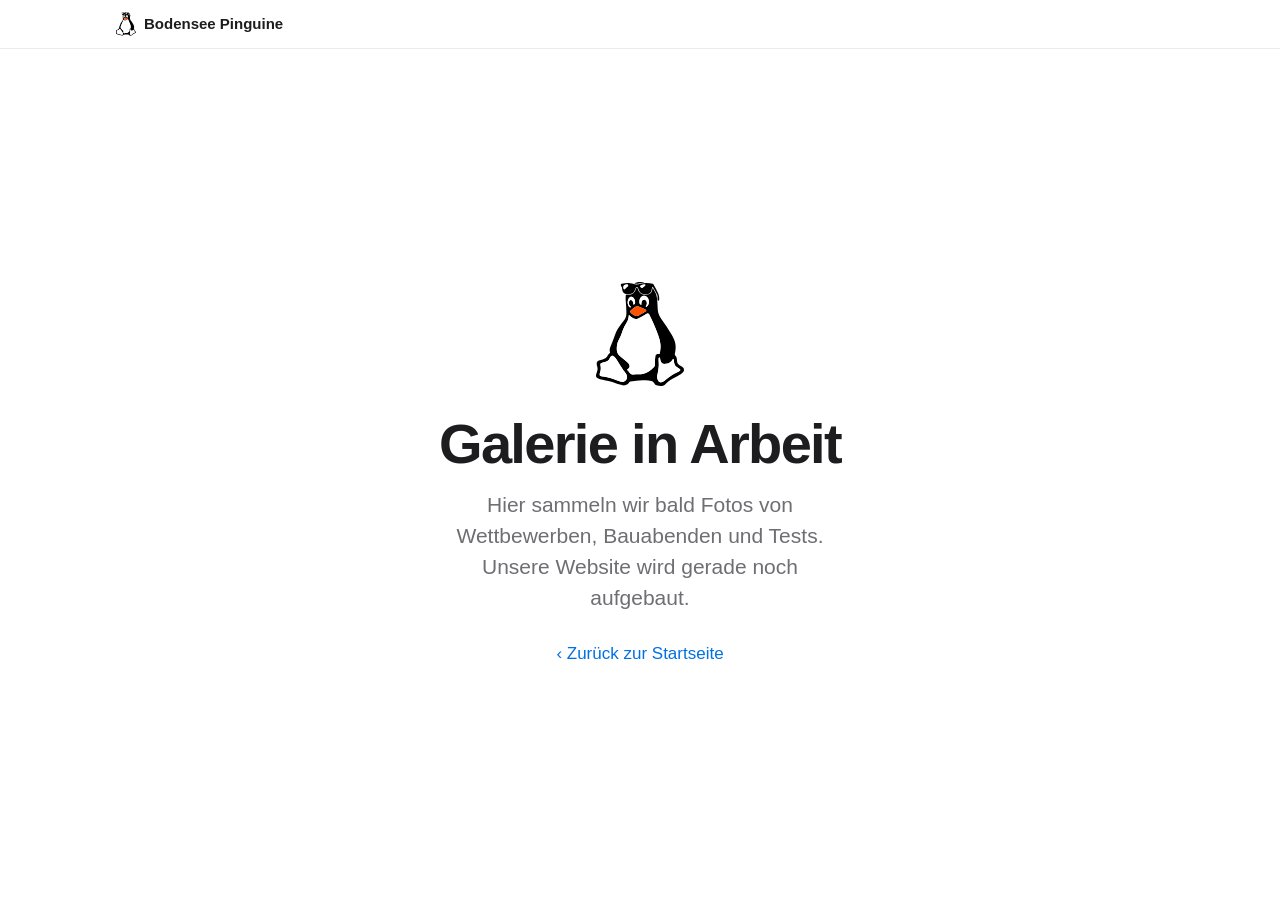
==== galerie/index.html @ 19a28c28 "Hover am Teamfoto mit Link zur Galerie, Galerie-Platzhalter, Links zur AG und zu RoboCup Junior Co-A" ====
<!DOCTYPE html>
<html lang="de">
<head>
<meta charset="utf-8">
<meta name="viewport" content="width=device-width, initial-scale=1, viewport-fit=cover">
<title>Galerie | Bodensee Pinguine</title>
<meta name="description" content="Die Fotogalerie der Bodensee Pinguine ist noch in Arbeit.">
<link rel="icon" href="/favicon.png" type="image/png">
<style>
:root {
  --bg: #ffffff; --tint: #f5f5f7; --ink: #1d1d1f; --muted: #6e6e73; --line: #d2d2d7; --accent: #0071e3;
  --font: -apple-system, BlinkMacSystemFont, "SF Pro Display", "SF Pro Text", "Helvetica Neue", Helvetica, Arial, sans-serif;
  color-scheme: light;
}
* { box-sizing: border-box; }
html, body { height: 100%; }
body { margin: 0; background: var(--bg); color: var(--ink); font-family: var(--font); font-size: 17px; line-height: 1.47; -webkit-font-smoothing: antialiased; display: flex; flex-direction: column; }
a { color: var(--accent); text-decoration: none; }
a:hover { text-decoration: underline; }
:focus-visible { outline: 2px solid var(--accent); outline-offset: 3px; border-radius: 6px; }
.wrap { max-width: 1080px; width: 100%; margin: 0 auto; padding-left: max(16px, env(safe-area-inset-left, 0px)); padding-right: max(16px, env(safe-area-inset-right, 0px)); }
nav { border-bottom: 1px solid rgba(0,0,0,0.08); padding-top: env(safe-area-inset-top, 0px); }
nav .wrap { display: flex; align-items: center; height: 48px; }
.brand { display: inline-flex; align-items: center; gap: 8px; font-weight: 600; font-size: 15px; color: var(--ink); }
.brand:hover { text-decoration: none; }
.brand img { width: 20px; height: 24px; display: block; }
main { flex: 1; display: grid; place-items: center; padding-block: 64px; text-align: center; }
.logo { width: 88px; height: auto; margin: 0 auto 28px; display: block; }
h1 { margin: 0; font-size: clamp(36px, 6vw, 56px); font-weight: 700; letter-spacing: -0.03em; line-height: 1.08; text-wrap: balance; }
p { margin: 16px auto 0; max-width: 34ch; color: var(--muted); font-size: clamp(18px, 2.2vw, 21px); }
.back { display: inline-block; margin-top: 28px; font-size: 17px; }
</style>
</head>
<body>
<nav><div class="wrap"><a class="brand" href="/"><img src="/bilder/logo.svg" alt="" width="20" height="24">Bodensee Pinguine</a></div></nav>
<main>
  <div class="wrap">
    <img class="logo" src="/bilder/logo.svg" alt="" width="88" height="103">
    <h1>Galerie in Arbeit</h1>
    <p>Hier sammeln wir bald Fotos von Wettbewerben, Bauabenden und Tests. Unsere Website wird gerade noch aufgebaut.</p>
    <a class="back" href="/">‹ Zurück zur Startseite</a>
  </div>
</main>
</body>
</html>
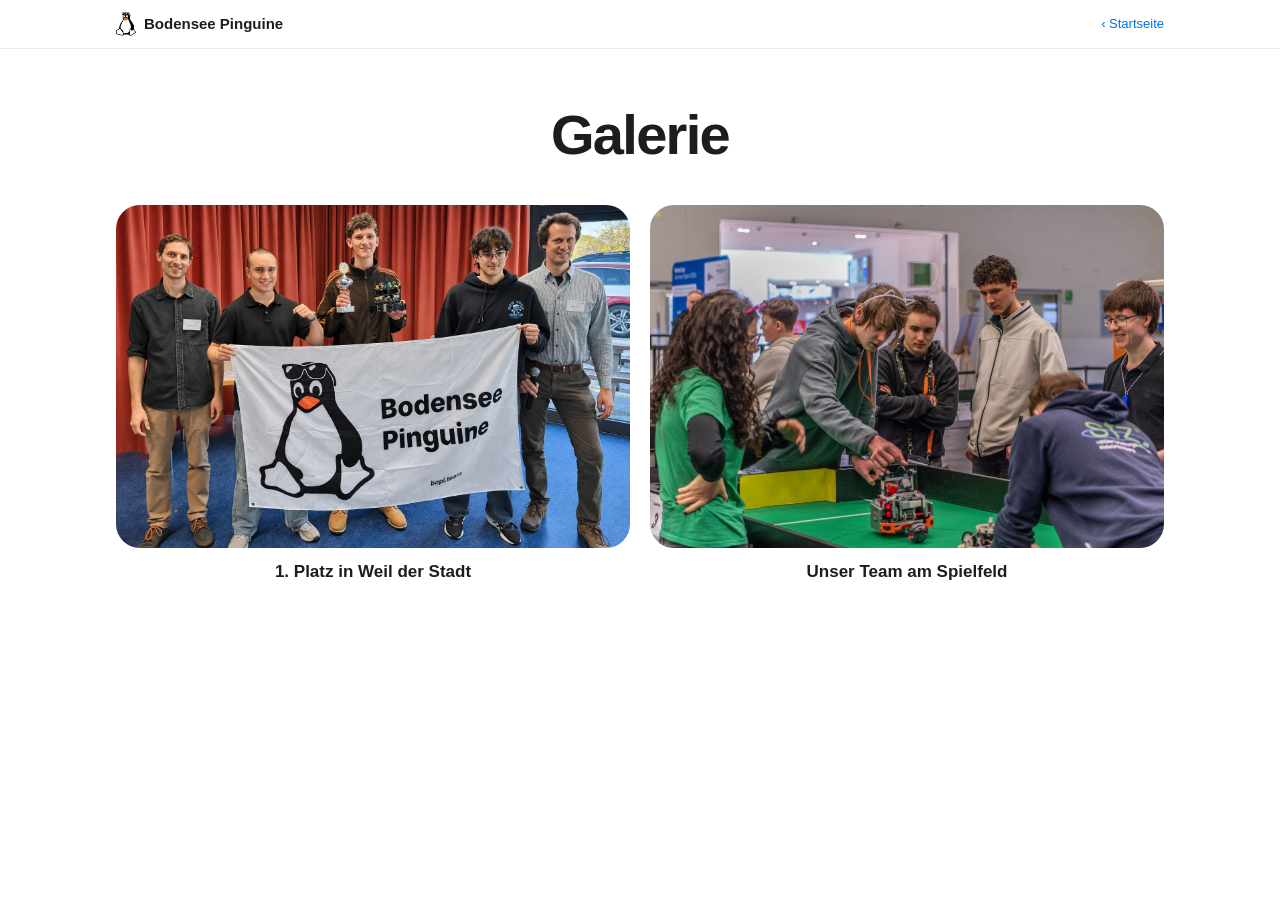
==== commit 179b32d7: "Galerie aus Ordner galerie/bilder, wechselnder Aufmacher, Foto 1. Platz in Weil der Stadt - galerie/" ====
--- a/galerie/index.html
+++ b/galerie/index.html
@@ -4,42 +4,152 @@
 <meta charset="utf-8">
 <meta name="viewport" content="width=device-width, initial-scale=1, viewport-fit=cover">
 <title>Galerie | Bodensee Pinguine</title>
-<meta name="description" content="Die Fotogalerie der Bodensee Pinguine ist noch in Arbeit.">
+<meta name="description" content="Fotos der Bodensee Pinguine: Wettbewerbe, Bauabende und Tests.">
 <link rel="icon" href="/favicon.png" type="image/png">
 <style>
 :root {
   --bg: #ffffff; --tint: #f5f5f7; --ink: #1d1d1f; --muted: #6e6e73; --line: #d2d2d7; --accent: #0071e3;
+  --radius-l: 24px; --ease: cubic-bezier(.22, 1, .36, 1); --dur: .45s;
   --font: -apple-system, BlinkMacSystemFont, "SF Pro Display", "SF Pro Text", "Helvetica Neue", Helvetica, Arial, sans-serif;
   color-scheme: light;
 }
 * { box-sizing: border-box; }
-html, body { height: 100%; }
-body { margin: 0; background: var(--bg); color: var(--ink); font-family: var(--font); font-size: 17px; line-height: 1.47; -webkit-font-smoothing: antialiased; display: flex; flex-direction: column; }
-a { color: var(--accent); text-decoration: none; }
-a:hover { text-decoration: underline; }
+body { margin: 0; background: var(--bg); color: var(--ink); font-family: var(--font); font-size: 17px; line-height: 1.47; -webkit-font-smoothing: antialiased; }
+a { color: var(--accent); text-decoration: none; transition: opacity var(--dur) var(--ease); }
+a:hover { opacity: .68; }
 :focus-visible { outline: 2px solid var(--accent); outline-offset: 3px; border-radius: 6px; }
 .wrap { max-width: 1080px; width: 100%; margin: 0 auto; padding-left: max(16px, env(safe-area-inset-left, 0px)); padding-right: max(16px, env(safe-area-inset-right, 0px)); }
-nav { border-bottom: 1px solid rgba(0,0,0,0.08); padding-top: env(safe-area-inset-top, 0px); }
-nav .wrap { display: flex; align-items: center; height: 48px; }
+nav { position: sticky; top: 0; z-index: 5; background: rgba(255,255,255,0.8); backdrop-filter: saturate(180%) blur(20px); -webkit-backdrop-filter: saturate(180%) blur(20px); border-bottom: 1px solid rgba(0,0,0,0.08); padding-top: env(safe-area-inset-top, 0px); }
+nav .wrap { display: flex; align-items: center; justify-content: space-between; height: 48px; }
 .brand { display: inline-flex; align-items: center; gap: 8px; font-weight: 600; font-size: 15px; color: var(--ink); }
-.brand:hover { text-decoration: none; }
+.brand:hover { opacity: .72; }
 .brand img { width: 20px; height: 24px; display: block; }
-main { flex: 1; display: grid; place-items: center; padding-block: 64px; text-align: center; }
-.logo { width: 88px; height: auto; margin: 0 auto 28px; display: block; }
-h1 { margin: 0; font-size: clamp(36px, 6vw, 56px); font-weight: 700; letter-spacing: -0.03em; line-height: 1.08; text-wrap: balance; }
-p { margin: 16px auto 0; max-width: 34ch; color: var(--muted); font-size: clamp(18px, 2.2vw, 21px); }
-.back { display: inline-block; margin-top: 28px; font-size: 17px; }
+nav .back { font-size: 13px; }
+main { padding-block: 56px 96px; }
+h1 { margin: 0 0 40px; text-align: center; font-size: clamp(36px, 6vw, 56px); font-weight: 700; letter-spacing: -0.03em; line-height: 1.08; }
+
+.gal-grid { display: grid; grid-template-columns: repeat(3, minmax(0, 1fr)); gap: 32px 20px; min-height: 160px; }
+.gal-grid.n1 { grid-template-columns: minmax(0, 1fr); max-width: 760px; margin: 0 auto; }
+.gal-grid.n2 { grid-template-columns: repeat(2, minmax(0, 1fr)); }
+.gal-item { margin: 0; min-width: 0; }
+.gal-item button { display: block; width: 100%; padding: 0; border: 0; cursor: zoom-in; border-radius: var(--radius-l); overflow: hidden; background: var(--tint); aspect-ratio: 3 / 2; max-width: 100%; }
+.gal-item img { width: 100%; height: 100%; object-fit: cover; display: block; transition: transform 1.2s var(--ease), opacity .8s var(--ease); }
+.gal-item img.loading { opacity: 0; }
+.gal-item button:hover img, .gal-item button:focus-visible img { transform: scale(1.03); }
+.gal-item figcaption { margin-top: 12px; font-size: 17px; font-weight: 600; text-align: center; }
+.empty { text-align: center; color: var(--muted); grid-column: 1 / -1; }
+@media (max-width: 720px) { .gal-grid, .gal-grid.n2 { grid-template-columns: minmax(0, 1fr); gap: 28px; } .gal-item button { border-radius: 18px; } }
+
+/* Großansicht */
+dialog.lb { width: 100vw; height: 100vh; max-width: none; max-height: none; margin: 0; padding: 0; border: 0; background: rgba(255,255,255,0.94); backdrop-filter: blur(24px); -webkit-backdrop-filter: blur(24px); }
+dialog.lb[open] { display: grid; grid-template-rows: auto minmax(0, 1fr) auto; animation: fade .45s var(--ease); }
+dialog.lb.closing { animation: fade-out .3s var(--ease) forwards; }
+dialog.lb::backdrop { background: transparent; }
+.lb-top { display: flex; justify-content: flex-end; padding: max(12px, env(safe-area-inset-top, 0px)) max(16px, env(safe-area-inset-right, 0px)) 0 16px; }
+.lb-stage { position: relative; display: grid; place-items: center; min-height: 0; padding: 8px 72px; }
+.lb-stage img { max-width: 100%; max-height: calc(100vh - 170px); max-height: calc(100svh - 170px); width: auto; height: auto; object-fit: contain; border-radius: 18px; box-shadow: 0 24px 64px rgba(0,0,0,0.16); transition: opacity .35s var(--ease), transform .45s var(--ease); }
+.lb-stage img.out { opacity: 0; transform: scale(.985); }
+.lb-cap { text-align: center; font-size: 19px; font-weight: 600; padding: 16px 16px max(24px, env(safe-area-inset-bottom, 0px)); }
+.lb button { font: inherit; border: 0; cursor: pointer; background: rgba(0,0,0,0.06); color: var(--ink); width: 44px; height: 44px; border-radius: 50%; display: grid; place-items: center; transition: background-color var(--dur) var(--ease), transform .2s var(--ease); }
+.lb button:hover { background: rgba(0,0,0,0.1); }
+.lb button:active { transform: scale(.94); }
+.lb button svg { width: 20px; height: 20px; stroke: currentColor; fill: none; stroke-width: 2; stroke-linecap: round; stroke-linejoin: round; }
+.lb-prev, .lb-next { position: absolute; top: 50%; transform: translateY(-50%); }
+.lb-prev { left: max(16px, env(safe-area-inset-left, 0px)); }
+.lb-next { right: max(16px, env(safe-area-inset-right, 0px)); }
+.lb-prev:active, .lb-next:active { transform: translateY(-50%) scale(.94); }
+@media (max-width: 720px) { .lb-stage { padding: 8px 16px; } .lb-prev, .lb-next { top: auto; bottom: 8px; transform: none; } .lb-stage { padding-bottom: 60px; } }
+@keyframes fade { from { opacity: 0; } }
+@keyframes fade-out { to { opacity: 0; } }
+@media (prefers-reduced-motion: reduce) { *, *::before, *::after { animation: none !important; transition: none !important; } }
 </style>
 </head>
 <body>
-<nav><div class="wrap"><a class="brand" href="/"><img src="/bilder/logo.svg" alt="" width="20" height="24">Bodensee Pinguine</a></div></nav>
+<nav><div class="wrap">
+  <a class="brand" href="/"><img src="/bilder/logo.svg" alt="" width="20" height="24">Bodensee Pinguine</a>
+  <a class="back" href="/">‹ Startseite</a>
+</div></nav>
+
 <main>
   <div class="wrap">
-    <img class="logo" src="/bilder/logo.svg" alt="" width="88" height="103">
-    <h1>Galerie in Arbeit</h1>
-    <p>Hier sammeln wir bald Fotos von Wettbewerben, Bauabenden und Tests. Unsere Website wird gerade noch aufgebaut.</p>
-    <a class="back" href="/">‹ Zurück zur Startseite</a>
+    <h1>Galerie</h1>
+    <!-- Die Bilder kommen automatisch aus dem Ordner galerie/bilder (siehe LIESMICH.md dort) -->
+    <div class="gal-grid" id="grid" aria-live="polite"></div>
   </div>
 </main>
+
+<dialog class="lb" id="lb" aria-label="Großansicht">
+  <div class="lb-top"><button type="button" id="lb-close" aria-label="Schließen"><svg viewBox="0 0 24 24" aria-hidden="true"><path d="M6 6l12 12M18 6L6 18"/></svg></button></div>
+  <div class="lb-stage">
+    <img id="lb-img" alt="">
+    <button type="button" class="lb-prev" id="lb-prev" aria-label="Vorheriges Bild"><svg viewBox="0 0 24 24" aria-hidden="true"><path d="M15 6l-6 6 6 6"/></svg></button>
+    <button type="button" class="lb-next" id="lb-next" aria-label="Nächstes Bild"><svg viewBox="0 0 24 24" aria-hidden="true"><path d="M9 6l6 6-6 6"/></svg></button>
+  </div>
+  <div class="lb-cap" id="lb-cap"></div>
+</dialog>
+
+<script src="/galerie/galerie.js"></script>
+<script>
+(function () {
+  var grid = document.getElementById('grid');
+  var lb = document.getElementById('lb'), lbImg = document.getElementById('lb-img'), lbCap = document.getElementById('lb-cap');
+  var items = [], idx = 0;
+
+  function show(i, instant) {
+    idx = (i + items.length) % items.length;
+    var it = items[idx];
+    var apply = function () {
+      lbImg.src = it.src; lbImg.alt = it.caption; lbCap.textContent = it.caption;
+      lbImg.onload = function () { lbImg.classList.remove('out'); };
+      if (lbImg.complete) lbImg.classList.remove('out');
+      history.replaceState(null, '', '#' + (idx + 1));
+    };
+    if (instant) { apply(); return; }
+    lbImg.classList.add('out'); setTimeout(apply, 200);
+  }
+  function open(i) {
+    show(i, true);
+    if (lb.showModal) lb.showModal(); else lb.setAttribute('open', '');
+  }
+  function close() {
+    if (!lb.open) return;
+    lb.classList.add('closing');
+    setTimeout(function () { lb.classList.remove('closing'); if (lb.close) lb.close(); else lb.removeAttribute('open'); history.replaceState(null, '', location.pathname); }, 280);
+  }
+  document.getElementById('lb-close').addEventListener('click', close);
+  document.getElementById('lb-prev').addEventListener('click', function () { show(idx - 1); });
+  document.getElementById('lb-next').addEventListener('click', function () { show(idx + 1); });
+  lb.addEventListener('cancel', function (e) { e.preventDefault(); close(); });
+  lb.addEventListener('keydown', function (e) {
+    if (e.key === 'ArrowLeft') show(idx - 1);
+    else if (e.key === 'ArrowRight') show(idx + 1);
+  });
+  // Wischen auf dem Handy
+  var sx = null;
+  lb.addEventListener('touchstart', function (e) { sx = e.touches[0].clientX; }, { passive: true });
+  lb.addEventListener('touchend', function (e) {
+    if (sx === null) return; var dx = e.changedTouches[0].clientX - sx; sx = null;
+    if (Math.abs(dx) > 50) show(idx + (dx < 0 ? 1 : -1));
+  });
+
+  loadGallery().then(function (list) {
+    items = list;
+    if (!items.length) { grid.innerHTML = '<p class="empty">Noch keine Fotos.</p>'; return; }
+    grid.className = 'gal-grid n' + Math.min(items.length, 3);
+    items.forEach(function (it, i) {
+      var fig = document.createElement('figure'); fig.className = 'gal-item';
+      var btn = document.createElement('button'); btn.type = 'button'; btn.setAttribute('aria-label', it.caption + ', groß anzeigen');
+      var img = new Image(); img.alt = ''; img.decoding = 'async'; img.loading = i < 6 ? 'eager' : 'lazy'; img.className = 'loading';
+      img.onload = function () { img.classList.remove('loading'); };
+      img.src = it.src;
+      btn.addEventListener('click', function () { open(i); });
+      var cap = document.createElement('figcaption'); cap.textContent = it.caption;
+      btn.appendChild(img); fig.appendChild(btn); fig.appendChild(cap); grid.appendChild(fig);
+    });
+    var n = parseInt(location.hash.slice(1), 10);
+    if (n >= 1 && n <= items.length) open(n - 1);
+  });
+})();
+</script>
 </body>
 </html>
